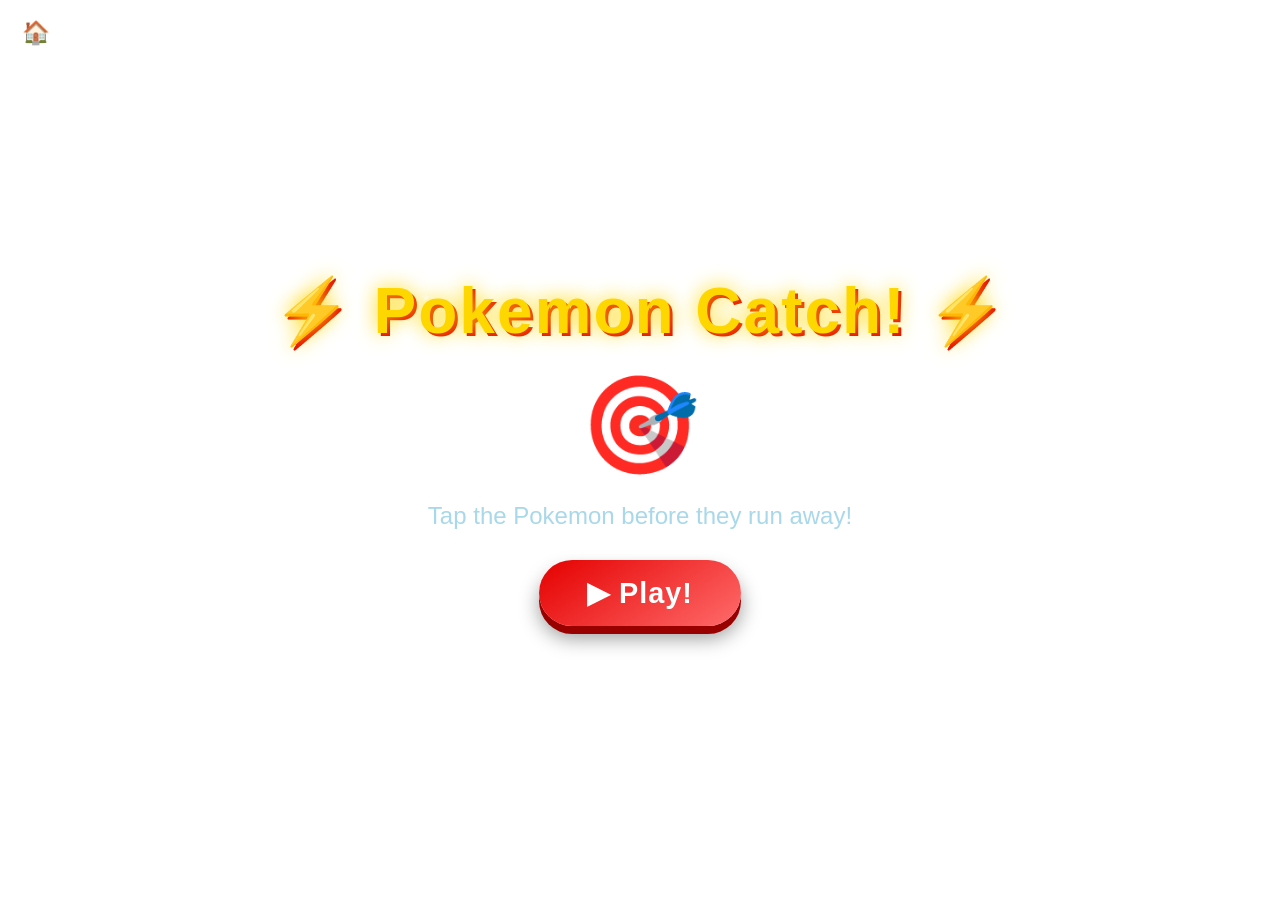
==== catch/index.html @ 7a86d587 "Initial commit: hub page + Pokemon Catch game" ====
<!DOCTYPE html>
<html lang="en">
<head>
  <meta charset="UTF-8" />
  <meta name="viewport" content="width=device-width, initial-scale=1.0, viewport-fit=cover" />
  <title>Pokemon Catch! 🎉</title>
  <link rel="stylesheet" href="style.css" />
</head>
<body>

  <!-- START SCREEN -->
  <div id="start-screen" class="screen active">
    <div class="start-content">
      <h1 class="title">⚡ Pokemon Catch! ⚡</h1>
      <div class="mascot">🎯</div>
      <p class="subtitle">Tap the Pokemon before they run away!</p>
      <button id="start-btn" class="big-btn">▶ Play!</button>
    </div>
  </div>

  <!-- GAME SCREEN -->
  <div id="game-screen" class="screen">
    <div id="hud">
      <div id="score-box">⭐ <span id="score">0</span></div>
      <div id="caught-box">🎉 <span id="caught">0</span> caught</div>
      <div id="timer-box">⏱ <span id="timer">30</span>s</div>
    </div>
    <div id="arena">
      <div id="pokeball-cursor">🎾</div>
    </div>
    <div id="level-banner" class="hidden">Level Up! 🚀</div>
  </div>

  <!-- RESULT SCREEN -->
  <div id="result-screen" class="screen">
    <div class="result-content">
      <h2 id="result-title">Time's up!</h2>
      <div id="result-stars"></div>
      <p id="result-msg"></p>
      <div id="pokedex">
        <h3>🏆 Pokemon you caught:</h3>
        <div id="caught-list"></div>
      </div>
      <button id="play-again-btn" class="big-btn">🔄 Play Again!</button>
    </div>
  </div>

  <!-- Back to hub -->
  <a href="../" id="hub-link" title="All Games">🏠</a>

  <script src="game.js"></script>
</body>
</html>
---- catch/style.css ----
/* ===== Hub link ===== */
#hub-link {
  position: fixed;
  top: 12px;
  left: 16px;
  font-size: 1.4rem;
  text-decoration: none;
  background: rgba(255,255,255,0.15);
  border: 2px solid rgba(255,255,255,0.25);
  border-radius: 50%;
  width: 40px;
  height: 40px;
  display: flex;
  align-items: center;
  justify-content: center;
  z-index: 500;
  transition: background 0.2s;
}
#hub-link:hover { background: rgba(255,255,255,0.3); }

/* ===== Reset & Base ===== */
* { margin: 0; padding: 0; box-sizing: border-box; }

body {
  font-family: 'Segoe UI', Arial, sans-serif;
  background: linear-gradient(135deg, #1a1a2e 0%, #16213e 50%, #0f3460 100%);
  min-height: 100vh;
  min-height: -webkit-fill-available; /* iOS Safari 100vh fix */
  overflow: hidden;
  cursor: none;
  user-select: none;
  touch-action: none; /* prevent scroll/zoom during game */
}

/* ===== Screens ===== */
.screen {
  display: none;
  position: fixed;
  inset: 0;
  justify-content: center;
  align-items: center;
}
.screen.active { display: flex; }

/* ===== Start Screen ===== */
.start-content {
  text-align: center;
  animation: pop-in 0.5s ease;
}

.title {
  font-size: clamp(2rem, 6vw, 4rem);
  color: #FFD700;
  text-shadow: 0 0 20px #FFD700, 3px 3px 0 #e50000;
  margin-bottom: 20px;
  letter-spacing: 2px;
}

.mascot {
  font-size: 6rem;
  animation: bounce 1s infinite alternate;
  margin: 20px 0;
}

.subtitle {
  font-size: clamp(1rem, 3vw, 1.5rem);
  color: #a8d8ea;
  margin-bottom: 30px;
}

/* ===== Buttons ===== */
.big-btn {
  font-size: clamp(1.2rem, 3vw, 1.8rem);
  padding: 16px 48px;
  background: linear-gradient(145deg, #e50000, #ff6b6b);
  color: white;
  border: none;
  border-radius: 50px;
  cursor: pointer;
  box-shadow: 0 8px 0 #990000, 0 12px 20px rgba(0,0,0,0.4);
  transition: transform 0.1s, box-shadow 0.1s;
  font-weight: bold;
  letter-spacing: 1px;
}
.big-btn:hover { transform: translateY(-3px); box-shadow: 0 11px 0 #990000, 0 15px 25px rgba(0,0,0,0.4); }
.big-btn:active { transform: translateY(4px); box-shadow: 0 4px 0 #990000; }

/* Disable sticky hover on touch devices */
@media (hover: none) {
  .big-btn:hover { transform: none; box-shadow: 0 8px 0 #990000, 0 12px 20px rgba(0,0,0,0.4); }
}

/* ===== HUD ===== */
#hud {
  position: fixed;
  top: 0; left: 0; right: 0;
  display: flex;
  justify-content: space-between;
  align-items: center;
  padding: 12px 20px;
  background: rgba(0,0,0,0.5);
  backdrop-filter: blur(8px);
  z-index: 100;
  gap: 10px;
}

#hud > div {
  font-size: clamp(1rem, 3vw, 1.4rem);
  color: white;
  font-weight: bold;
  background: rgba(255,255,255,0.1);
  border-radius: 20px;
  padding: 6px 16px;
  border: 2px solid rgba(255,255,255,0.2);
}

#score-box { color: #FFD700; border-color: #FFD700; }
#caught-box { color: #7fff7f; border-color: #7fff7f; }
#timer-box { color: #ff9999; border-color: #ff9999; }

/* ===== Arena ===== */
#arena {
  position: fixed;
  inset: 70px 0 0 0;
  /* respect notch / gesture nav on iOS & Android */
  padding-bottom: env(safe-area-inset-bottom, 0px);
  padding-left: env(safe-area-inset-left, 0px);
  padding-right: env(safe-area-inset-right, 0px);
  overflow: hidden;
}

/* ===== Pokemon sprites ===== */
.pokemon {
  position: absolute;
  font-size: clamp(2.5rem, 6vw, 4.5rem);
  cursor: none;
  transition: transform 0.1s;
  animation: float-in 0.3s ease;
  filter: drop-shadow(0 4px 8px rgba(0,0,0,0.5));
  z-index: 10;
  /* Enlarge tap target on touch without affecting visual size */
  padding: 8px;
  touch-action: none;
}

.pokemon:hover { transform: scale(1.15); }

@media (hover: none) {
  .pokemon:hover { transform: none; }
}

.pokemon.caught {
  animation: catch-anim 0.5s ease forwards;
  pointer-events: none;
}

/* ===== Pokeball cursor ===== */
#pokeball-cursor {
  position: fixed;
  pointer-events: none;
  font-size: 2rem;
  transform: translate(-50%, -50%);
  z-index: 999;
  transition: transform 0.05s;
  filter: drop-shadow(0 2px 4px rgba(0,0,0,0.5));
}

/* ===== Catch effect ===== */
.catch-burst {
  position: absolute;
  pointer-events: none;
  font-size: 1.5rem;
  animation: burst 0.6s ease forwards;
  z-index: 50;
}

.score-popup {
  position: absolute;
  pointer-events: none;
  font-size: 1.4rem;
  font-weight: bold;
  color: #FFD700;
  text-shadow: 1px 1px 0 #000;
  animation: score-rise 0.8s ease forwards;
  z-index: 60;
}

/* ===== Level Banner ===== */
#level-banner {
  position: fixed;
  top: 50%;
  left: 50%;
  transform: translate(-50%, -50%);
  font-size: clamp(2rem, 6vw, 3.5rem);
  font-weight: bold;
  color: #FFD700;
  text-shadow: 0 0 30px #FFD700, 3px 3px 0 #000;
  z-index: 200;
  animation: level-pop 1.2s ease forwards;
  background: rgba(0,0,0,0.6);
  padding: 20px 40px;
  border-radius: 20px;
  border: 3px solid #FFD700;
}

.hidden { display: none !important; }

/* ===== Result Screen ===== */
.result-content {
  text-align: center;
  max-width: min(90vw, 500px);
  animation: pop-in 0.5s ease;
  background: rgba(255,255,255,0.05);
  border: 2px solid rgba(255,255,255,0.15);
  border-radius: 24px;
  padding: 30px 24px;
  backdrop-filter: blur(10px);
}

#result-title {
  font-size: clamp(1.8rem, 5vw, 2.8rem);
  color: #FFD700;
  text-shadow: 2px 2px 0 #000;
  margin-bottom: 10px;
}

#result-stars {
  font-size: clamp(2rem, 6vw, 3rem);
  margin: 10px 0;
  letter-spacing: 4px;
}

#result-msg {
  font-size: clamp(1rem, 2.5vw, 1.3rem);
  color: #a8d8ea;
  margin-bottom: 16px;
}

#pokedex {
  margin: 16px 0;
}
#pokedex h3 {
  color: #FFD700;
  font-size: 1.1rem;
  margin-bottom: 10px;
}
#caught-list {
  display: flex;
  flex-wrap: wrap;
  gap: 8px;
  justify-content: center;
  max-height: 160px;
  overflow-y: auto;
  padding: 8px;
}
.caught-badge {
  background: rgba(255,255,255,0.1);
  border: 2px solid rgba(255,255,255,0.2);
  border-radius: 50%;
  width: 52px;
  height: 52px;
  display: flex;
  align-items: center;
  justify-content: center;
  font-size: 1.8rem;
  animation: pop-in 0.3s ease;
}

/* ===== Clouds / BG decorations ===== */
.bg-star {
  position: fixed;
  pointer-events: none;
  font-size: 0.7rem;
  color: rgba(255,255,255,0.4);
  animation: twinkle 2s infinite alternate;
}

/* ===== Keyframes ===== */
@keyframes bounce {
  from { transform: translateY(0); }
  to   { transform: translateY(-20px); }
}

@keyframes float-in {
  from { transform: scale(0) rotate(-20deg); opacity: 0; }
  to   { transform: scale(1) rotate(0deg); opacity: 1; }
}

@keyframes catch-anim {
  0%   { transform: scale(1); opacity: 1; }
  40%  { transform: scale(1.6) rotate(10deg); opacity: 0.8; }
  100% { transform: scale(0) rotate(30deg); opacity: 0; }
}

@keyframes burst {
  0%   { transform: translate(-50%, -50%) scale(0); opacity: 1; }
  60%  { transform: translate(-50%, -90%) scale(1.3); opacity: 1; }
  100% { transform: translate(-50%, -130%) scale(0.8); opacity: 0; }
}

@keyframes score-rise {
  0%   { transform: translate(-50%, -50%) scale(0.8); opacity: 1; }
  100% { transform: translate(-50%, -200%) scale(1.2); opacity: 0; }
}

@keyframes pop-in {
  from { transform: scale(0.5); opacity: 0; }
  to   { transform: scale(1); opacity: 1; }
}

@keyframes level-pop {
  0%   { transform: translate(-50%, -50%) scale(0.5); opacity: 0; }
  20%  { transform: translate(-50%, -50%) scale(1.2); opacity: 1; }
  70%  { transform: translate(-50%, -50%) scale(1); opacity: 1; }
  100% { transform: translate(-50%, -50%) scale(0.8); opacity: 0; }
}

@keyframes twinkle {
  from { opacity: 0.2; }
  to   { opacity: 0.8; }
}

@keyframes wobble {
  0%,100% { transform: rotate(0deg); }
  25%      { transform: rotate(-15deg); }
  75%      { transform: rotate(15deg); }
}
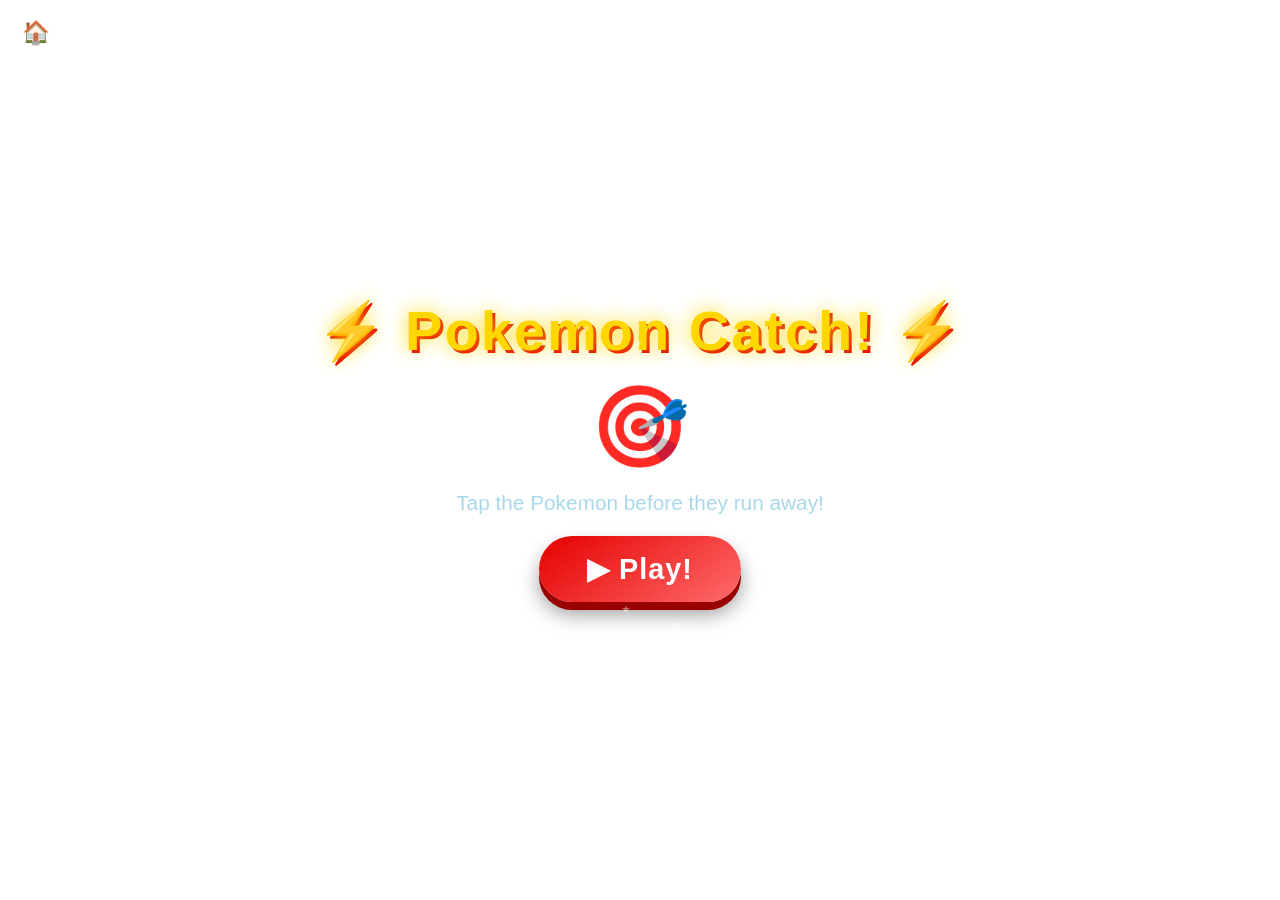
==== commit 4d134416: "fix: improve all 9 mini-games with bug fixes and enhancements - Jump: add mobile jump button, fix ob" ====
--- a/catch/index.html
+++ b/catch/index.html
@@ -37,6 +37,11 @@
       <h2 id="result-title">Time's up!</h2>
       <div id="result-stars"></div>
       <p id="result-msg"></p>
+      <div id="result-stats">
+        <div class="stat"><span class="stat-val" id="stat-score">0</span><span class="stat-label">Score</span></div>
+        <div class="stat"><span class="stat-val" id="stat-caught">0</span><span class="stat-label">Caught</span></div>
+        <div class="stat"><span class="stat-val" id="stat-best">0</span><span class="stat-label">Best</span></div>
+      </div>
       <div id="pokedex">
         <h3>🏆 Pokemon you caught:</h3>
         <div id="caught-list"></div>
--- a/catch/style.css
+++ b/catch/style.css
@@ -1,128 +1,15 @@
-/* ===== Hub link ===== */
-#hub-link {
-  position: fixed;
-  top: 12px;
-  left: 16px;
-  font-size: 1.4rem;
-  text-decoration: none;
-  background: rgba(255,255,255,0.15);
-  border: 2px solid rgba(255,255,255,0.25);
-  border-radius: 50%;
-  width: 40px;
-  height: 40px;
-  display: flex;
-  align-items: center;
-  justify-content: center;
-  z-index: 500;
-  transition: background 0.2s;
+@import url('../shared.css');
+
+/* ===== Catch-specific styles ===== */
+body {
+  background: linear-gradient(135deg, #1a1a2e 0%, #16213e 50%, #0f3460 100%);
+  cursor: none;
 }
-#hub-link:hover { background: rgba(255,255,255,0.3); }
-
-/* ===== Reset & Base ===== */
-* { margin: 0; padding: 0; box-sizing: border-box; }
-
-body {
-  font-family: 'Segoe UI', Arial, sans-serif;
-  background: linear-gradient(135deg, #1a1a2e 0%, #16213e 50%, #0f3460 100%);
-  min-height: 100vh;
-  min-height: -webkit-fill-available; /* iOS Safari 100vh fix */
-  overflow: hidden;
-  cursor: none;
-  user-select: none;
-  touch-action: none; /* prevent scroll/zoom during game */
-}
-
-/* ===== Screens ===== */
-.screen {
-  display: none;
-  position: fixed;
-  inset: 0;
-  justify-content: center;
-  align-items: center;
-}
-.screen.active { display: flex; }
-
-/* ===== Start Screen ===== */
-.start-content {
-  text-align: center;
-  animation: pop-in 0.5s ease;
-}
-
-.title {
-  font-size: clamp(2rem, 6vw, 4rem);
-  color: #FFD700;
-  text-shadow: 0 0 20px #FFD700, 3px 3px 0 #e50000;
-  margin-bottom: 20px;
-  letter-spacing: 2px;
-}
-
-.mascot {
-  font-size: 6rem;
-  animation: bounce 1s infinite alternate;
-  margin: 20px 0;
-}
-
-.subtitle {
-  font-size: clamp(1rem, 3vw, 1.5rem);
-  color: #a8d8ea;
-  margin-bottom: 30px;
-}
-
-/* ===== Buttons ===== */
-.big-btn {
-  font-size: clamp(1.2rem, 3vw, 1.8rem);
-  padding: 16px 48px;
-  background: linear-gradient(145deg, #e50000, #ff6b6b);
-  color: white;
-  border: none;
-  border-radius: 50px;
-  cursor: pointer;
-  box-shadow: 0 8px 0 #990000, 0 12px 20px rgba(0,0,0,0.4);
-  transition: transform 0.1s, box-shadow 0.1s;
-  font-weight: bold;
-  letter-spacing: 1px;
-}
-.big-btn:hover { transform: translateY(-3px); box-shadow: 0 11px 0 #990000, 0 15px 25px rgba(0,0,0,0.4); }
-.big-btn:active { transform: translateY(4px); box-shadow: 0 4px 0 #990000; }
-
-/* Disable sticky hover on touch devices */
-@media (hover: none) {
-  .big-btn:hover { transform: none; box-shadow: 0 8px 0 #990000, 0 12px 20px rgba(0,0,0,0.4); }
-}
-
-/* ===== HUD ===== */
-#hud {
-  position: fixed;
-  top: 0; left: 0; right: 0;
-  display: flex;
-  justify-content: space-between;
-  align-items: center;
-  padding: 12px 20px;
-  background: rgba(0,0,0,0.5);
-  backdrop-filter: blur(8px);
-  z-index: 100;
-  gap: 10px;
-}
-
-#hud > div {
-  font-size: clamp(1rem, 3vw, 1.4rem);
-  color: white;
-  font-weight: bold;
-  background: rgba(255,255,255,0.1);
-  border-radius: 20px;
-  padding: 6px 16px;
-  border: 2px solid rgba(255,255,255,0.2);
-}
-
-#score-box { color: #FFD700; border-color: #FFD700; }
-#caught-box { color: #7fff7f; border-color: #7fff7f; }
-#timer-box { color: #ff9999; border-color: #ff9999; }
 
 /* ===== Arena ===== */
 #arena {
   position: fixed;
   inset: 70px 0 0 0;
-  /* respect notch / gesture nav on iOS & Android */
   padding-bottom: env(safe-area-inset-bottom, 0px);
   padding-left: env(safe-area-inset-left, 0px);
   padding-right: env(safe-area-inset-right, 0px);
@@ -138,7 +25,6 @@
   animation: float-in 0.3s ease;
   filter: drop-shadow(0 4px 8px rgba(0,0,0,0.5));
   z-index: 10;
-  /* Enlarge tap target on touch without affecting visual size */
   padding: 8px;
   touch-action: none;
 }
@@ -205,37 +91,7 @@
 
 .hidden { display: none !important; }
 
-/* ===== Result Screen ===== */
-.result-content {
-  text-align: center;
-  max-width: min(90vw, 500px);
-  animation: pop-in 0.5s ease;
-  background: rgba(255,255,255,0.05);
-  border: 2px solid rgba(255,255,255,0.15);
-  border-radius: 24px;
-  padding: 30px 24px;
-  backdrop-filter: blur(10px);
-}
-
-#result-title {
-  font-size: clamp(1.8rem, 5vw, 2.8rem);
-  color: #FFD700;
-  text-shadow: 2px 2px 0 #000;
-  margin-bottom: 10px;
-}
-
-#result-stars {
-  font-size: clamp(2rem, 6vw, 3rem);
-  margin: 10px 0;
-  letter-spacing: 4px;
-}
-
-#result-msg {
-  font-size: clamp(1rem, 2.5vw, 1.3rem);
-  color: #a8d8ea;
-  margin-bottom: 16px;
-}
-
+/* ===== Pokedex ===== */
 #pokedex {
   margin: 16px 0;
 }
@@ -266,7 +122,7 @@
   animation: pop-in 0.3s ease;
 }
 
-/* ===== Clouds / BG decorations ===== */
+/* ===== BG decorations ===== */
 .bg-star {
   position: fixed;
   pointer-events: none;
@@ -276,11 +132,6 @@
 }
 
 /* ===== Keyframes ===== */
-@keyframes bounce {
-  from { transform: translateY(0); }
-  to   { transform: translateY(-20px); }
-}
-
 @keyframes float-in {
   from { transform: scale(0) rotate(-20deg); opacity: 0; }
   to   { transform: scale(1) rotate(0deg); opacity: 1; }
@@ -303,11 +154,6 @@
   100% { transform: translate(-50%, -200%) scale(1.2); opacity: 0; }
 }
 
-@keyframes pop-in {
-  from { transform: scale(0.5); opacity: 0; }
-  to   { transform: scale(1); opacity: 1; }
-}
-
 @keyframes level-pop {
   0%   { transform: translate(-50%, -50%) scale(0.5); opacity: 0; }
   20%  { transform: translate(-50%, -50%) scale(1.2); opacity: 1; }
